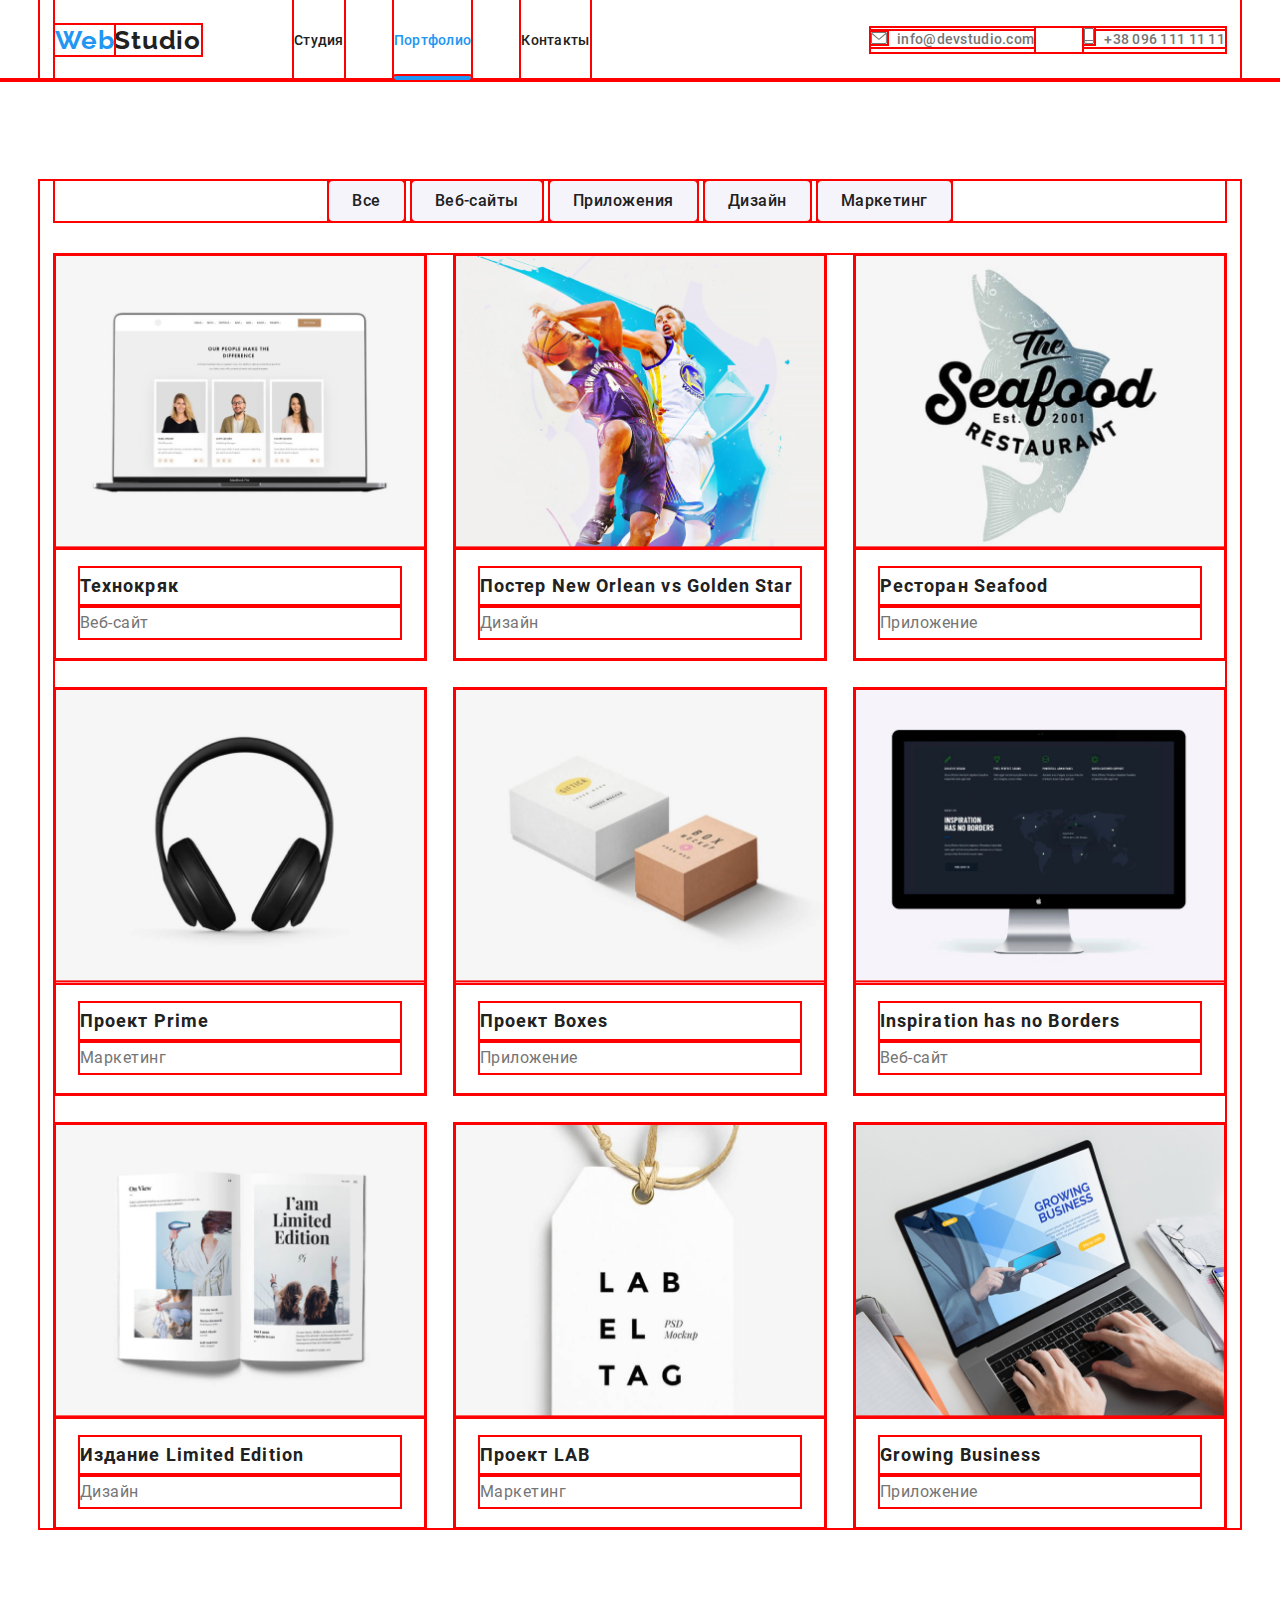
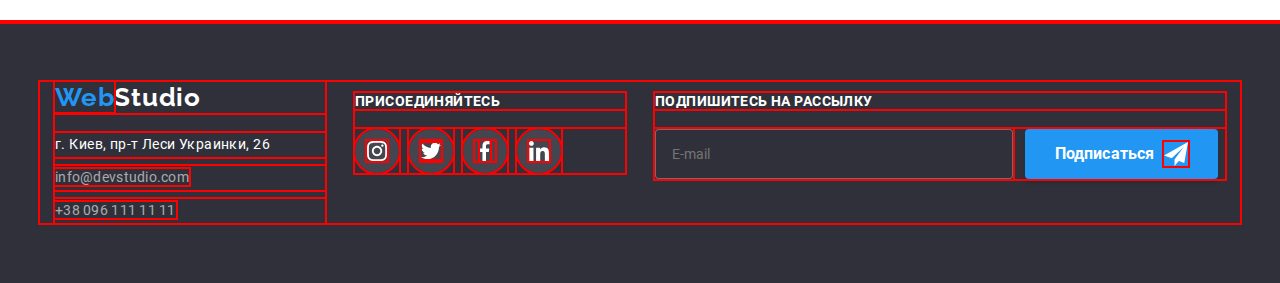
==== portfolio.html @ 328d0f69 "Завершает секции team, special, work" ====
<!DOCTYPE html>
<html lang="ru">

<head>
    <meta charset="UTF-8">
    <meta name="viewport" content="width=device-width, initial-scale=1.0">
    <title>Портфолио</title>
    <link href="https://fonts.googleapis.com/css2?family=Raleway:wght@700&display=swap" rel="stylesheet">
    <link rel="stylesheet"
        href="https://cdnjs.cloudflare.com/ajax/libs/modern-normalize/1.0.0/modern-normalize.min.css">
    <link rel="stylesheet" href="./css/portfolio.css">
</head>

<body>
    <header class="header">
        <div class="container header-container">
            <nav class="navigation">
                <a href="./index.html" class="logo"><span class="logo-accent">Web</span>Studio</a>
                <ul class="menu list">
                    <li class="menu-item"><a href="./index.html" class="link menu-link">Студия</a></li>
                    <li class="menu-item"><a href="" class="link menu-link current">Портфолио</a></li>
                    <li class="menu-item"><a href="#contact" class="link menu-link">Контакты</a></li>
                </ul>
            </nav>

            <ul class="list contact-list">
                <li class="contact-item"><a href="mailto:info@devstudio.com" class="link mail-link"><svg
                            class="mail-icon">
                            <use href="./icons/sprite.svg#icon-e-mail"></use>
                        </svg>info@devstudio.com</a></li>
                <li class="contact-item"><a href="tel:+380961111111" class="link tel-link"><svg class="tel-icon">
                            <use href="./icons/sprite.svg#icon-tel"></use>
                        </svg>+38 096 111 11 11</a></li>
            </ul>
        </div>
    </header>

    <main>
        <section class="portfolio-nav">
            <div class="container">
                <ul class="list portfolio-list">
                    <li class="portfolio-item"><button type="button" class="btn">Все</button></li>
                    <li class="portfolio-item"><button type="button" class="btn">Веб-сайты</button></li>
                    <li class="portfolio-item"><button type="button" class="btn">Приложения</button></li>
                    <li class="portfolio-item"><button type="button" class="btn">Дизайн</button></li>
                    <li class="portfolio-item"><button type="button" class="btn">Маркетинг</button></li>
                </ul>

                <h1 hidden>Проекты</h1>
                <ul class="list project-list">
                    <li class="project-item">
                        <a class="team-gallery" href="">
                            <div class="thumb">
                                <img src="./img/img-8.jpg" alt="" width="370" height="294">
                                <p class="text-overlay">Технокряк это современная площадка распространения коронавируса.
                                    Компании используют эту платформу для цифрового
                                    шпионажа и атак на защищённые сервера конкурентов.</p>
                            </div>
                            <div class="project-text">
                                <h2 class="project-title">Технокряк</h2>
                                <p class="project-position">Веб-сайт</p>
                            </div>
                        </a>
                    </li>
                    <li class="project-item">
                        <a class="team-gallery" href="">
                            <div class="thumb">
                                <img src="./img/img-9.jpg" alt="" width="370">
                                <p class="text-overlay">Технокряк это современная площадка распространения коронавируса.
                                    Компании используют эту платформу для цифрового
                                    шпионажа и атак на защищённые сервера конкурентов.</p>
                            </div>
                            <div class="project-text">
                                <h2 class="project-title">Постер New Orlean vs Golden Star</h2>
                                <p class="project-position">Дизайн</p>
                            </div>
                        </a>
                    </li>
                    <li class="project-item">
                        <a class="team-gallery" href="">
                            <div class="thumb">
                                <img src="./img/img-10.jpg" alt="" width="370">
                                <p class="text-overlay">Технокряк это современная площадка распространения коронавируса.
                                    Компании используют эту платформу для цифрового
                                    шпионажа и атак на защищённые сервера конкурентов.</p>
                            </div>
                            <div class="project-text">
                                <h2 class="project-title">Ресторан Seafood</h2>
                                <p class="project-position">Приложение</p>
                            </div>
                        </a>
                    </li>
                    <li class="project-item">
                        <a class="team-gallery" href="">
                            <div class="thumb">
                                <img src="./img/img-11.jpg" alt="" width="370">
                                <p class="text-overlay">Технокряк это современная площадка распространения коронавируса.
                                    Компании используют эту платформу для цифрового
                                    шпионажа и атак на защищённые сервера конкурентов.</p>
                            </div>
                            <div class="project-text">
                                <h2 class="project-title">Проект Prime</h2>
                                <p class="project-position">Маркетинг</p>
                            </div>
                        </a>
                    </li>
                    <li class="project-item">
                        <a class="team-gallery" href="">
                            <div class="thumb">
                                <img src="./img/img-12.jpg" alt="" width="370">
                                <p class="text-overlay">Технокряк это современная площадка распространения коронавируса.
                                    Компании используют эту платформу для цифрового
                                    шпионажа и атак на защищённые сервера конкурентов.</p>
                            </div>
                            <div class="project-text">
                                <h2 class="project-title">Проект Boxes</h2>
                                <p class="project-position">Приложение</p>
                            </div>
                        </a>
                    </li>
                    <li class="project-item">
                        <a class="team-gallery" href="">
                            <div class="thumb">
                                <img src="./img/img-13.jpg" alt="" width="370">
                                <p class="text-overlay">Технокряк это современная площадка распространения коронавируса.
                                    Компании используют эту платформу для цифрового
                                    шпионажа и атак на защищённые сервера конкурентов.</p>
                            </div>
                            <div class="project-text">
                                <h2 class="project-title">Inspiration has no Borders</h2>
                                <p class="project-position">Веб-сайт</p>
                            </div>
                        </a>
                    </li>
                    <li class="project-item">
                        <a class="team-gallery" href="">
                            <div class="thumb">
                                <img src="./img/img-14.jpg" alt="" width="370">
                                <p class="text-overlay">Технокряк это современная площадка распространения коронавируса.
                                    Компании используют эту платформу для цифрового
                                    шпионажа и атак на защищённые сервера конкурентов.</p>
                            </div>
                            <div class="project-text">
                                <h2 class="project-title">Издание Limited Edition</h2>
                                <p class="project-position">Дизайн</p>
                            </div>
                        </a>
                    </li>
                    <li class="project-item">
                        <a class="team-gallery" href="">
                            <div class="thumb">
                                <img src="./img/img-15.jpg" alt="" width="370">
                                <p class="text-overlay">Технокряк это современная площадка распространения коронавируса.
                                    Компании используют эту платформу для цифрового
                                    шпионажа и атак на защищённые сервера конкурентов.</p>
                            </div>
                            <div class="project-text">
                                <h2 class="project-title">Проект LAB</h2>
                                <p class="project-position">Маркетинг</p>
                            </div>
                        </a>
                    </li>
                    <li class="project-item">
                        <a class="team-gallery" href="">
                            <div class="thumb">
                                <img src="./img/img-16.jpg" alt="" width="370">
                                <p class="text-overlay">Технокряк это современная площадка распространения коронавируса.
                                    Компании используют эту платформу для цифрового
                                    шпионажа и атак на защищённые сервера конкурентов.</p>
                            </div>
                            <div class="project-text">
                                <h2 class="project-title">Growing Business</h2>
                                <p class="project-position">Приложение</p>
                            </div>
                        </a>
                    </li>
                </ul>
            </div>
        </section>
    </main>
    <footer class="dark-bg footer">
        <div class="container footer-container">
            <div class="footer-widget">
                <a href="./index.html" class="logo footer-logo"><span class="logo-accent">Web</span>Studio</a>
                <address id="contact">
                    <p class="address">г. Киев, пр-т Леси Украинки, 26</p>
                    <ul class="list footer-contact">
                        <li class="footer-contact-item"><a href="mailto:info@devstudio.com"
                                class="link mail-link">info@devstudio.com</a>
                        </li>
                        <li class="footer-contact-item"><a href="tel:+380961111111" class="link tel-link">+38 096 111 11
                                11</a>
                        </li>
                    </ul>

                </address>
            </div>
            <div class="footer-widget">
                <b class="join">присоединяйтесь</b>
                <ul class="list social-icons-footer">
                    <li class="social-icons-item">
                        <a class="social-icons-link-footer" href="https://instagram.com/" target="_blank"
                            rel="noopener noreferer" aria-label="Instagram">
                            <svg class="social-icons-svg-footer">
                                <use href="./icons/sprite.svg#icon-instagram"></use>
                            </svg>
                        </a>
                    </li>
                    <li class="social-icons-item">
                        <a class="social-icons-link-footer" href="https://twitter.com/" target="_blank"
                            rel="noopener noreferer" aria-label="Twitter">
                            <svg class="social-icons-svg-footer">
                                <use href="./icons/sprite.svg#icon-twitter"></use>
                            </svg>
                        </a>
                    </li>
                    <li class="social-icons-item">
                        <a class="social-icons-link-footer" href="https://facebook.com/" target="_blank"
                            rel="noopener noreferer" aria-label="Facebook">
                            <svg class="social-icons-svg-footer">
                                <use href="./icons/sprite.svg#icon-vector"></use>
                            </svg>
                        </a>
                    </li>
                    <li class="social-icons-item">
                        <a class="social-icons-link-footer" href="https://linkedin.com/" target="_blank"
                            rel="noopener noreferer" aria-label="Linkedin">
                            <svg class="social-icons-svg-footer">
                                <use href="./icons/sprite.svg#icon-linkedin"></use>
                            </svg>
                        </a>
                    </li>
                </ul>

            </div>
            <div class="footer-widget">

                <b class="join">ПОДПИШИТЕСЬ НА РАССЫЛКУ</b>

                <div class="wrap-form">
                    <form action="#" class="form-footer">
                        <input type="email" name="email" placeholder="E-mail" id="" class="input-footer">
                    </form>
                    <button class="button-footer">Подписаться
                    </button>
                </div>

            </div>
        </div>
    </footer>
</body>

</html>
---- css/portfolio.css ----
@font-face {
  font-family: "Roboto";
  font-style: normal;
  font-weight: 400;
  src: url("../fonts/Roboto/roboto-v20-latin_cyrillic-regular.eot");
  src: local("Roboto"), local("Roboto-Regular"), url("../fonts/Roboto/roboto-v20-latin_cyrillic-regular.eot?#iefix") format("embedded-opentype"), url("../fonts/Roboto/roboto-v20-latin_cyrillic-regular.woff2") format("woff2"), url("../fonts/Roboto/roboto-v20-latin_cyrillic-regular.woff") format("woff"), url("../fonts/Roboto/roboto-v20-latin_cyrillic-regular.ttf") format("truetype"), url("../fonts/Roboto/roboto-v20-latin_cyrillic-regular.svg#Roboto") format("svg");
}

/* roboto-500 - latin_cyrillic */
@font-face {
  font-family: "Roboto";
  font-style: normal;
  font-weight: 500;
  src: url("../fonts/Roboto/roboto-v20-latin_cyrillic-500.eot");
  src: local("Roboto Medium"), local("Roboto-Medium"), url("../fonts/Roboto/roboto-v20-latin_cyrillic-500.eot?#iefix") format("embedded-opentype"), url("../fonts/Roboto/roboto-v20-latin_cyrillic-500.woff2") format("woff2"), url("../fonts/Roboto/roboto-v20-latin_cyrillic-500.woff") format("woff"), url("../fonts/Roboto/roboto-v20-latin_cyrillic-500.ttf") format("truetype"), url("../fonts/Roboto/roboto-v20-latin_cyrillic-500.svg#Roboto") format("svg");
}

/* roboto-700 - latin_cyrillic */
@font-face {
  font-family: "Roboto";
  font-style: normal;
  font-weight: 700;
  src: url("../fonts/Roboto/roboto-v20-latin_cyrillic-700.eot");
  src: local("Roboto Bold"), local("Roboto-Bold"), url("../fonts/Roboto/roboto-v20-latin_cyrillic-700.eot?#iefix") format("embedded-opentype"), url("../fonts/Roboto/roboto-v20-latin_cyrillic-700.woff2") format("woff2"), url("../fonts/Roboto/roboto-v20-latin_cyrillic-700.woff") format("woff"), url("../fonts/Roboto/roboto-v20-latin_cyrillic-700.ttf") format("truetype"), url("../fonts/Roboto/roboto-v20-latin_cyrillic-700.svg#Roboto") format("svg");
}

/* roboto-900 - latin_cyrillic */
@font-face {
  font-family: "Roboto";
  font-style: normal;
  font-weight: 900;
  src: url("../fonts/Roboto/roboto-v20-latin_cyrillic-900.eot");
  src: local("Roboto Black"), local("Roboto-Black"), url("../fonts/Roboto/roboto-v20-latin_cyrillic-900.eot?#iefix") format("embedded-opentype"), url("../fonts/Roboto/roboto-v20-latin_cyrillic-900.woff2") format("woff2"), url("../fonts/Roboto/roboto-v20-latin_cyrillic-900.woff") format("woff"), url("../fonts/Roboto/roboto-v20-latin_cyrillic-900.ttf") format("truetype"), url("../fonts/Roboto/roboto-v20-latin_cyrillic-900.svg#Roboto") format("svg");
}

html {
  box-sizing: border-box;
}

*,
::before,
::after {
  box-sizing: inherit;
  outline: 2px solid red;
}

body {
  font-family: "Roboto", sans-serif;
  font-size: 14px;
  font-weight: 400;
  line-height: 1.714;
  letter-spacing: 0.03em;
  color: #757575;
}

h1,
h2,
h3,
p {
  margin-top: 0;
  margin-bottom: 0;
}

img {
  display: block;
  max-width: 100%;
  height: auto;
}

address {
  font-style: normal;
}

.container {
  width: 100%;
  padding-left: 15px;
  padding-right: 15px;
  margin-left: auto;
  margin-right: auto;
}

@media (min-width: 480px) {
  .container {
    width: 480px;
  }
}

@media (min-width: 768px) {
  .container {
    width: 768px;
  }
}

@media (min-width: 1200px) {
  .container {
    width: 1200px;
  }
}

.title {
  font-family: inherit;
  color: #212121;
}

.page-title {
  margin-bottom: 30px;
  font-size: 44px;
  font-weight: 900;
  line-height: 1.363;
  letter-spacing: 0.06em;
  text-transform: uppercase;
}

.item-title {
  margin-bottom: 10px;
  font-size: 16px;
  font-weight: 500;
  line-height: 1.187;
  letter-spacing: 0.03em;
  color: #212121;
}

.list {
  list-style: none;
  padding: 0;
  margin: 0;
}

.link {
  color: inherit;
  text-decoration: none;
}

.link:hover, .link:focus {
  transition: cubic-bezier(0.4, 0, 0.2, 1);
  transition-duration: 250ms;
  color: #2196f3;
}

.menu {
  display: flex;
  margin-left: 93px;
}

.menu-item:not(:last-child) {
  margin-right: 50px;
}

.menu-link {
  display: block;
  padding-top: 32px;
  padding-bottom: 32px;
  font-size: 14px;
  font-weight: 500;
  line-height: 1.142;
  letter-spacing: 0.02em;
  color: #212121;
}

.current {
  color: #2196f3;
  position: relative;
}

.current::after {
  content: "";
  display: block;
  width: 100%;
  height: 4px;
  border-radius: 2px;
  background-color: #2196f3;
  position: absolute;
  margin-left: auto;
  margin-right: auto;
  bottom: 0;
}

.btn {
  display: inline-block;
  padding: 6px 22px;
  border-radius: 4px;
  border: 1px solid transparent;
  font-family: inherit;
  font-size: 16px;
  font-weight: 500;
  line-height: 1.625;
  letter-spacing: 0.03em;
  text-align: center;
  color: #212121;
  background-color: #f5f4fa;
}

.btn:hover, .btn:focus {
  transition: cubic-bezier(0.4, 0, 0.2, 1);
  transition-duration: 250ms;
  color: #ffffff;
  background-color: #2196f3;
  outline: none;
  box-shadow: 0px 3px 1px rgba(0, 0, 0, 0.1), 0px 1px 2px rgba(0, 0, 0, 0.08), 0px 2px 2px rgba(0, 0, 0, 0.12);
}

.btn:active {
  transition: cubic-bezier(0.4, 0, 0.2, 1);
  transition-duration: 250ms;
  box-shadow: 0px 4px 4px rgba(0, 0, 0, 0.25);
  outline: none;
  color: #212121;
  background-color: #f5f4fa;
}

.logo {
  font-family: "Raleway", sans-serif;
  font-size: 26px;
  font-weight: 700;
  line-height: 1.192;
  letter-spacing: 0.03em;
  color: #212121;
  text-decoration: none;
}

.logo-accent {
  color: #2196f3;
}

.social-icons {
  display: flex;
  justify-content: center;
}

.social-icons-block {
  margin-right: 122px;
  margin-left: 122px;
  padding-bottom: 24px;
}

@media (min-width: 768px) {
  .social-icons-block {
    margin-right: 74px;
    margin-left: 74px;
  }
}

@media (min-width: 1200px) {
  .social-icons-block {
    margin-right: 32px;
    margin-left: 32px;
    padding-bottom: 30px;
  }
}

.social-icons-item:not(:last-child) {
  margin-right: 10px;
}

.social-icons-link {
  display: flex;
  justify-content: center;
  align-items: center;
  width: 44px;
  height: 44px;
  background-color: #ffffff;
  border-radius: 50%;
}

.social-icons-svg {
  width: 20px;
  height: 20px;
  fill: #afb1b8;
}

.social-icons-link:hover,
.social-icons-link:focus {
  transition: cubic-bezier(0.4, 0, 0.2, 1);
  transition-duration: 250ms;
  background-color: #2196f3;
}

.social-icons-link:hover .social-icons-svg,
.social-icons-link:focus .social-icons-svg {
  transition: cubic-bezier(0.4, 0, 0.2, 1);
  transition-duration: 250ms;
  fill: #ffffff;
}

.contact-list {
  display: flex;
}

.contact-item:not(:last-child) {
  margin-right: 50px;
}

.mail-link,
.tel-link {
  font-size: 14px;
  font-weight: 500;
  line-height: 1.142;
  letter-spacing: 0.02em;
}

.mail-icon {
  display: inline-flex;
  justify-content: center;
  align-items: center;
  margin-right: 10px;
  margin-top: auto;
  margin-bottom: auto;
  width: 16px;
  height: 12px;
  fill: #757575;
}

.tel-icon {
  display: inline-flex;
  justify-content: center;
  align-items: center;
  margin-right: 10px;
  margin-top: auto;
  margin-bottom: auto;
  width: 10px;
  height: 16px;
  fill: #757575;
}

.contact-item:hover,
.contact-item:focus {
  transition: cubic-bezier(0.4, 0, 0.2, 1);
  transition-duration: 250ms;
  fill: #2196f3;
}

.contact-item:hover .mail-icon,
.contact-item:focus .mail-icon {
  transition: cubic-bezier(0.4, 0, 0.2, 1);
  transition-duration: 250ms;
  fill: #2196f3;
}

.contact-item:hover .tel-icon,
.contact-item:focus .tel-icon {
  transition: cubic-bezier(0.4, 0, 0.2, 1);
  transition-duration: 250ms;
  fill: #2196f3;
}

section {
  padding-top: 60px;
  padding-bottom: 60px;
}

@media (min-width: 1200px) {
  section {
    padding-top: 94px;
    padding-bottom: 94px;
  }
}

.section.no-padding {
  padding-top: 0;
}

.section-title {
  margin-bottom: 30px;
  font-size: 28px;
  font-weight: 700;
  line-height: 1.178;
  letter-spacing: 0.03em;
  text-align: center;
}

@media (min-width: 1200px) {
  .section-title {
    margin-bottom: 50px;
    font-size: 36px;
    font-weight: 700;
    line-height: 1.666;
    letter-spacing: 0.03em;
    text-align: center;
  }
}

.header-container {
  display: flex;
  justify-content: flex-start;
  align-items: center;
}

.navigation {
  display: flex;
  align-items: center;
  margin-right: auto;
}

.portfolio-nav {
  background-color: #ffffff;
  border-top: 1px solid #ececec;
  padding-top: 100px;
}

.portfolio-list {
  display: flex;
  justify-content: center;
  align-items: center;
  margin-bottom: 34px;
}

.portfolio-item:not(:last-child) {
  margin-right: 8px;
}

.project-list {
  display: flex;
  flex-wrap: wrap;
}

.team-gallery {
  display: block;
  /* margin-bottom: 20px; */
  text-decoration: none;
}

.team-gallery:hover, .team-gallery:focus {
  box-shadow: 0px 1px 1px rgba(0, 0, 0, 0.12), 0px 4px 4px rgba(0, 0, 0, 0.06), 1px 4px 6px rgba(0, 0, 0, 0.16);
  transition: cubic-bezier(0.4, 0, 0.2, 1);
  transition-duration: 250ms;
}

.thumb {
  position: relative;
  overflow: hidden;
}

.text-overlay {
  position: absolute;
  margin: 0;
  padding: 63px 24px;
  top: 0;
  bottom: 0;
  width: 100%;
  height: 100%;
  transform: translateY(100%);
  /* transition: transform 250ms cubic-bezier(0.4, 0, 0.2, 1); */
  font-size: 18px;
  font-weight: 400;
  line-height: 1.56;
  letter-spacing: 0.03em;
  color: #ffffff;
}

.team-gallery:hover .text-overlay,
.team-gallery:focus .text-overlay {
  transform: translateY(0);
  transition: cubic-bezier(0.4, 0, 0.2, 1);
  transition-duration: 250ms;
  background-color: #2196f3;
}

.project-item {
  /* display: block; */
  width: calc((100% - 60px) / 3);
  margin-right: 30px;
  margin-bottom: 30px;
  border: 1px solid #eeeeee;
  background-color: #ffffff;
}

.project-item:nth-child(3n) {
  margin-right: 0;
}

.project-item:nth-last-child(-n + 3) {
  margin-bottom: 0;
}

.project-text {
  /* display: block; */
  padding: 20px 24px;
}

.project-title {
  margin-bottom: 4px;
  font-family: inherit;
  font-size: 18px;
  font-weight: 700;
  line-height: 2;
  letter-spacing: 0.06em;
  color: #212121;
}

.project-position {
  font-size: 16px;
  font-weight: 400;
  line-height: 1.87;
  letter-spacing: 0.03em;
  color: #757575;
}

.footer {
  padding-top: 60px;
  padding-bottom: 60px;
}

.footer-container {
  display: flex;
  align-items: baseline;
  justify-content: space-between;
}

.footer-widget {
  width: calc((50% - 45px) / 2);
}

.footer-widget:last-child {
  width: calc(50% - 15px);
}

.footer-logo {
  display: block;
  margin-bottom: 20px;
}

.address {
  margin: 0;
  margin-bottom: 9px;
}

.footer-contact .footer-contact-item:not(:last-child) {
  margin-bottom: 9px;
}

.join {
  display: block;
  margin-bottom: 20px;
  font-size: 14px;
  font-weight: 700;
  line-height: 1.142;
  letter-spacing: 0.03em;
  text-transform: uppercase;
  color: #ffffff;
}

.social-icons-footer {
  display: flex;
}

.social-icons-link-footer {
  display: flex;
  justify-content: center;
  align-items: center;
  width: 44px;
  height: 44px;
  background: rgba(255, 255, 255, 0.1);
  border-radius: 50%;
}

.social-icons-link-footer:hover, .social-icons-link-footer:focus {
  transition: cubic-bezier(0.4, 0, 0.2, 1);
  transition-duration: 250ms;
  background-color: #2196f3;
}

.social-icons-svg-footer {
  width: 20px;
  height: 20px;
  fill: #ffffff;
}

.dark-bg {
  background-color: #2f303a;
  color: #ffffff;
}

.dark-bg .page-title,
.dark-bg .btn,
.dark-bg .logo {
  color: #ffffff;
}

.dark-bg .mail-link,
.dark-bg .tel-link {
  font-weight: 400;
  color: rgba(255, 255, 255, 0.6);
}

.wrap-form {
  display: flex;
  align-items: center;
}

.form-footer {
  display: block;
  margin-right: 12px;
}

.input-footer {
  width: 358px;
  height: 50px;
  border: 1px solid rgba(255, 255, 255, 0.3);
  background-color: #2f303a;
  border-radius: 4px;
  padding-left: 16px;
  color: rgba(255, 255, 255, 0.6);
  outline: none;
}

.button-footer {
  display: inline-flex;
  align-items: center;
  cursor: pointer;
  height: 50px;
  padding-left: 30px;
  padding-right: 30px;
  background: #2196f3;
  border: 0;
  box-shadow: 0px 4px 4px rgba(0, 0, 0, 0.15);
  border-radius: 4px;
  color: #fff;
  font-size: 16px;
  font-weight: 700;
  line-height: 1.875;
  letter-spacing: 0.006em;
  text-align: center;
  outline: none;
}

.button-footer::after {
  content: "";
  display: inline-block;
  width: 24px;
  height: 24px;
  margin-left: 10px;
  margin-right: 0;
  background-image: url(../icons/gitignore.svg);
  background-size: contain;
  background-repeat: no-repeat;
}
/*# sourceMappingURL=portfolio.css.map */
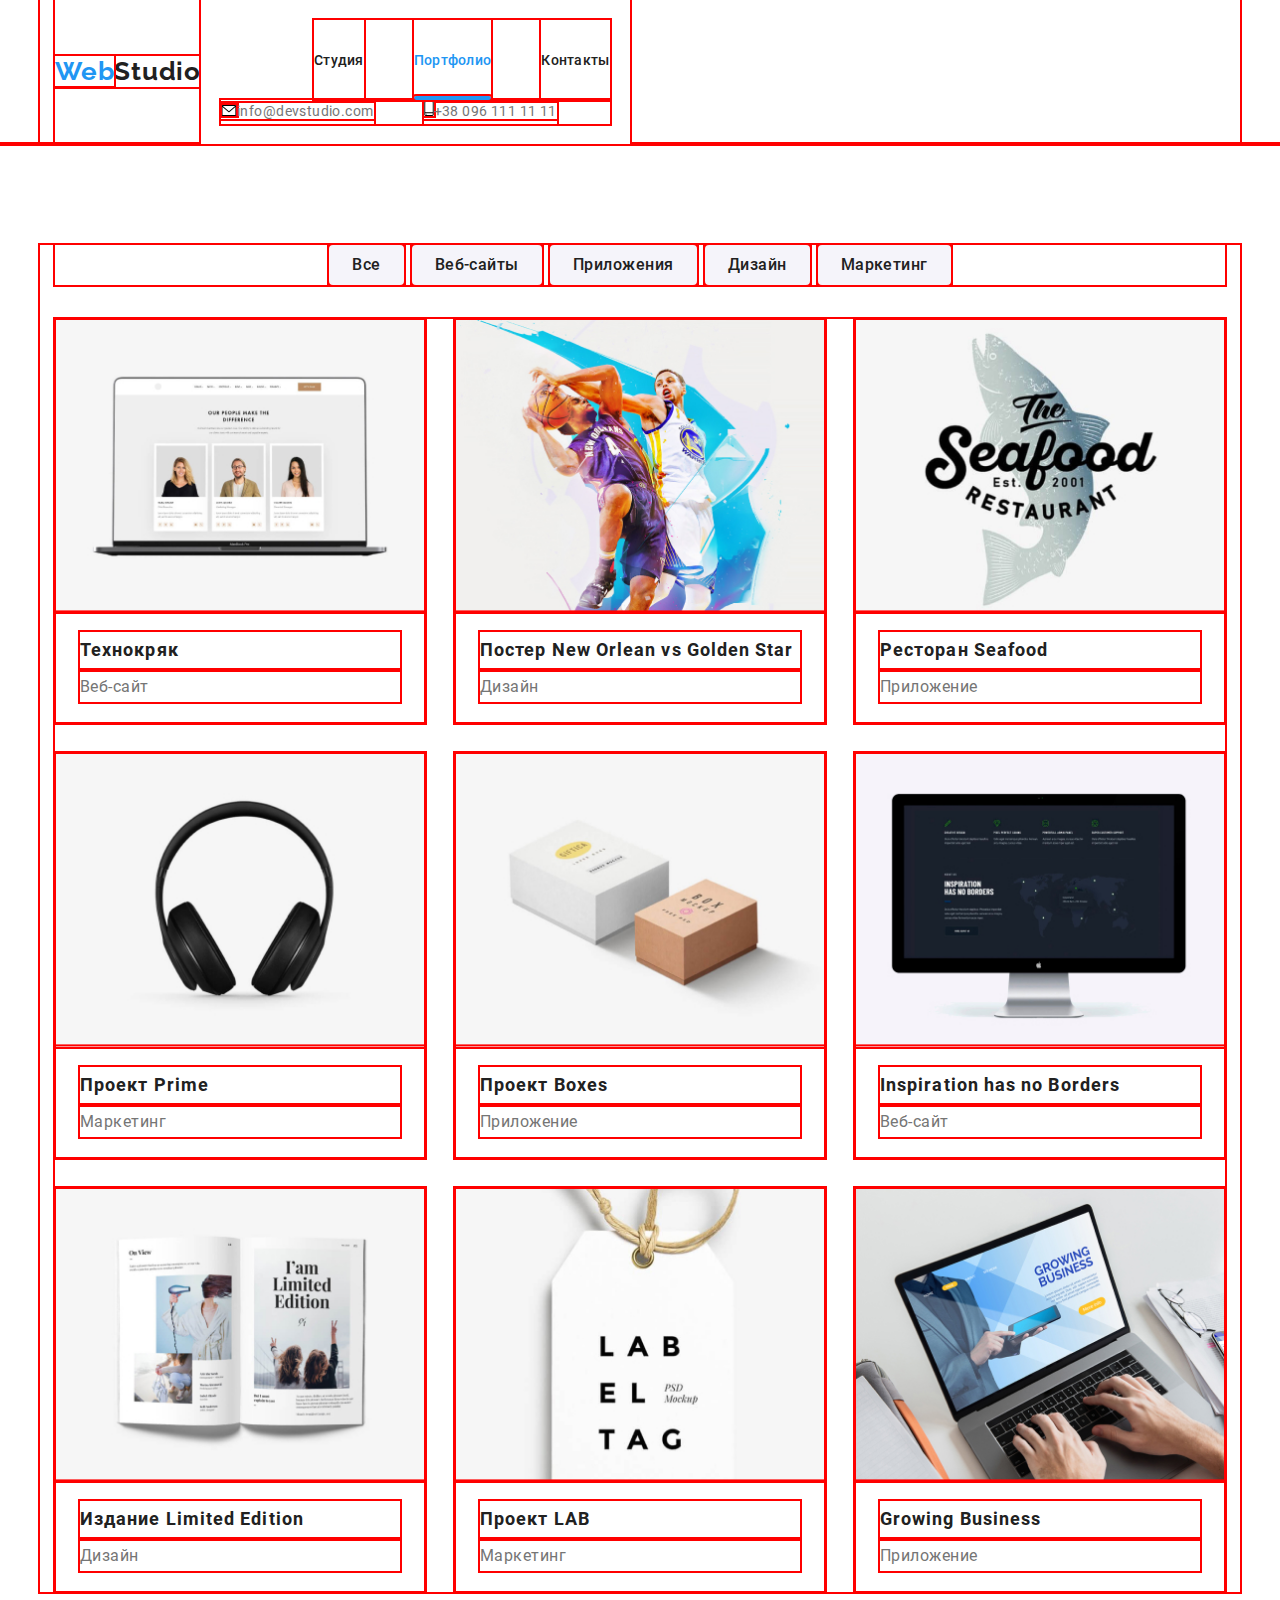
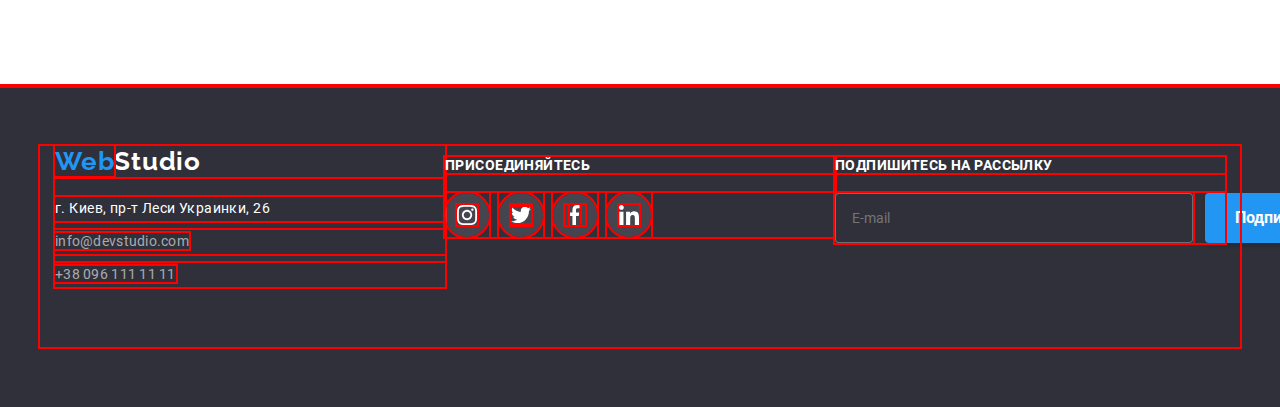
==== commit 7ffee5c2: "навигация" ====
--- a/portfolio.html
+++ b/portfolio.html
@@ -12,7 +12,7 @@
 </head>
 
 <body>
-    <header class="header">
+    <!-- <header class="header">
         <div class="container header-container">
             <nav class="navigation">
                 <a href="./index.html" class="logo"><span class="logo-accent">Web</span>Studio</a>
@@ -32,6 +32,39 @@
                             <use href="./icons/sprite.svg#icon-tel"></use>
                         </svg>+38 096 111 11 11</a></li>
             </ul>
+        </div>
+    </header> -->
+
+    <header class="header">
+        <div class="container header-container">
+            <nav class="navigation">
+                <a href="./index.html" class="logo"><span class="logo-accent">Web</span>Studio</a>
+                <button type="button" class="menu-button" data-menu-button aria-expanded="false">
+                    <svg class="burger-menu" aria-label="переключатель" width="24" height="18">
+                        <use class="icon-menu" width="24" height="16" href="./icons/sprite.svg#icon-menu"></use>
+                        <use class="icon-cross" width="18" height="18" href="./icons/sprite.svg#icon-close"></use>
+                    </svg>
+                </button>
+                <div class="menu-container" data-menu>
+                    <ul class="list menu">
+                        <li class="menu-item"><a href="" class="link menu-link ">Студия</a></li>
+                        <li class="menu-item"><a href="./portfolio.html" class="link menu-link current">Портфолио</a>
+                        </li>
+                        <li class="menu-item"><a href="#contact" class="link menu-link">Контакты</a></li>
+                    </ul>
+
+                    <ul class="list contact-list">
+                        <li class="contact-item"><a href="mailto:info@devstudio.com" class="link contact-link"><svg
+                                    class="contacts-icon" width="16" height="11">
+                                    <use href="./icons/sprite.svg#icon-e-mail"></use>
+                                </svg>info@devstudio.com</a></li>
+                        <li class="contact-item"><a href="tel:+380961111111" class="link contact-link"><svg
+                                    class="contacts-icon" width="10" height="15">
+                                    <use href="./icons/sprite.svg#icon-tel"></use>
+                                </svg>+38 096 111 11 11</a></li>
+                    </ul>
+                </div>
+            </nav>
         </div>
     </header>
 
@@ -248,6 +281,7 @@
             </div>
         </div>
     </footer>
+    <script src="./js/menu.js"></script>
 </body>
 
 </html>--- a/css/portfolio.css
+++ b/css/portfolio.css
@@ -103,12 +103,21 @@
 }
 
 .page-title {
+  font-size: 26px;
+  font-weight: 900;
+  line-height: 1.615;
+  letter-spacing: 0.06em;
   margin-bottom: 30px;
-  font-size: 44px;
-  font-weight: 900;
-  line-height: 1.363;
-  letter-spacing: 0.06em;
   text-transform: uppercase;
+}
+
+@media (min-width: 1200px) {
+  .page-title {
+    font-size: 44px;
+    font-weight: 900;
+    line-height: 1.363;
+    letter-spacing: 0.06em;
+  }
 }
 
 .item-title {
@@ -173,6 +182,61 @@
   margin-left: auto;
   margin-right: auto;
   bottom: 0;
+}
+
+.menu-button {
+  position: absolute;
+  display: inline-flex;
+  top: 10px;
+  right: 10px;
+  margin: 0;
+  padding: 10px;
+  border: 0;
+  text-align: center;
+  background-color: transparent;
+}
+
+@media (min-width: 768px) {
+  .menu-button {
+    display: none;
+  }
+}
+
+.icon-cross {
+  margin-top: 12px;
+  padding-bottom: 12px;
+}
+
+.menu-button .icon-cross {
+  display: none;
+}
+
+.menu-button.is-open .icon-cross {
+  display: block;
+}
+
+.menu-button.is-open .icon-menu {
+  display: none;
+}
+
+.menu-container {
+  background-color: #ffffff;
+  text-align: center;
+  padding: 20px;
+}
+
+.menu-container.is-open {
+  display: block;
+}
+
+@media screen and (max-width: 767px) {
+  .menu-container {
+    display: none;
+    position: absolute;
+    top: 100%;
+    width: 100%;
+    left: 0;
+  }
 }
 
 .btn {
@@ -380,12 +444,14 @@
 }
 
 .header-container {
+  position: relative;
   display: flex;
   justify-content: flex-start;
   align-items: center;
 }
 
 .navigation {
+  position: relative;
   display: flex;
   align-items: center;
   margin-right: auto;
@@ -496,22 +562,55 @@
 }
 
 .footer {
+  display: flex;
   padding-top: 60px;
   padding-bottom: 60px;
 }
 
-.footer-container {
-  display: flex;
-  align-items: baseline;
-  justify-content: space-between;
+@media screen and (max-width: 1199px) {
+  .footer-container {
+    text-align: center;
+  }
+}
+
+@media (max-width: 767px) {
+  .footer-container {
+    display: inline-block;
+  }
+}
+
+@media screen and (max-width: 1199px) and (min-width: 768px) {
+  .footer-container {
+    display: flex;
+    flex-wrap: wrap;
+    justify-content: center;
+  }
+}
+
+@media (min-width: 1200px) {
+  .footer-container {
+    display: flex;
+    align-items: baseline;
+    justify-content: space-between;
+  }
 }
 
 .footer-widget {
-  width: calc((50% - 45px) / 2);
-}
-
-.footer-widget:last-child {
-  width: calc(50% - 15px);
+  margin-bottom: 60px;
+}
+
+@media screen and (max-width: 1199px) and (min-width: 768px) {
+  .footer-widget {
+    display: inline-block;
+    flex-basis: calc(100% / 2);
+    margin-bottom: 60px;
+  }
+}
+
+@media (min-width: 1200px) {
+  .footer-widget {
+    width: calc(100% / 3);
+  }
 }
 
 .footer-logo {
@@ -521,11 +620,23 @@
 
 .address {
   margin: 0;
-  margin-bottom: 9px;
-}
-
-.footer-contact .footer-contact-item:not(:last-child) {
-  margin-bottom: 9px;
+  margin-bottom: 8px;
+}
+
+@media (min-width: 1200px) {
+  .address {
+    margin-bottom: 9px;
+  }
+}
+
+.footer-contact-item:not(:last-child) {
+  margin-bottom: 8px;
+}
+
+@media (min-width: 1200px) {
+  .footer-contact-item:not(:last-child) {
+    margin-bottom: 9px;
+  }
 }
 
 .join {
@@ -543,6 +654,12 @@
   display: flex;
 }
 
+@media screen and (max-width: 1199px) {
+  .social-icons-footer {
+    justify-content: center;
+  }
+}
+
 .social-icons-link-footer {
   display: flex;
   justify-content: center;
@@ -565,6 +682,14 @@
   fill: #ffffff;
 }
 
+@media screen and (max-width: 1199px) and (min-width: 768px) {
+  .footer-widget-form {
+    display: inline-block;
+    width: 450px;
+    align-items: center;
+  }
+}
+
 .dark-bg {
   background-color: #2f303a;
   color: #ffffff;
@@ -582,18 +707,32 @@
   color: rgba(255, 255, 255, 0.6);
 }
 
-.wrap-form {
-  display: flex;
-  align-items: center;
+@media (min-width: 1200px) {
+  .wrap-form {
+    display: flex;
+    align-items: center;
+  }
 }
 
 .form-footer {
   display: block;
-  margin-right: 12px;
+}
+
+@media (max-width: 767px) {
+  .form-footer {
+    width: 100%;
+    margin-bottom: 20px;
+  }
+}
+
+@media (min-width: 1200px) {
+  .form-footer {
+    margin-right: 12px;
+  }
 }
 
 .input-footer {
-  width: 358px;
+  width: 100%;
   height: 50px;
   border: 1px solid rgba(255, 255, 255, 0.3);
   background-color: #2f303a;
@@ -601,6 +740,12 @@
   padding-left: 16px;
   color: rgba(255, 255, 255, 0.6);
   outline: none;
+}
+
+@media (min-width: 1200px) {
+  .input-footer {
+    width: 358px;
+  }
 }
 
 .button-footer {
@@ -634,4 +779,25 @@
   background-size: contain;
   background-repeat: no-repeat;
 }
+
+@media (min-width: 1200px) {
+  .footer-tablet {
+    display: flex;
+    align-items: baseline;
+    justify-content: space-between;
+  }
+}
+
+@media screen and (max-width: 1199px) and (min-width: 768px) {
+  .footer-tablet {
+    display: flex;
+    justify-content: center;
+  }
+}
+
+@media (min-width: 768px) {
+  .footer-container.footer-widget {
+    width: calc(100% / 2);
+  }
+}
 /*# sourceMappingURL=portfolio.css.map */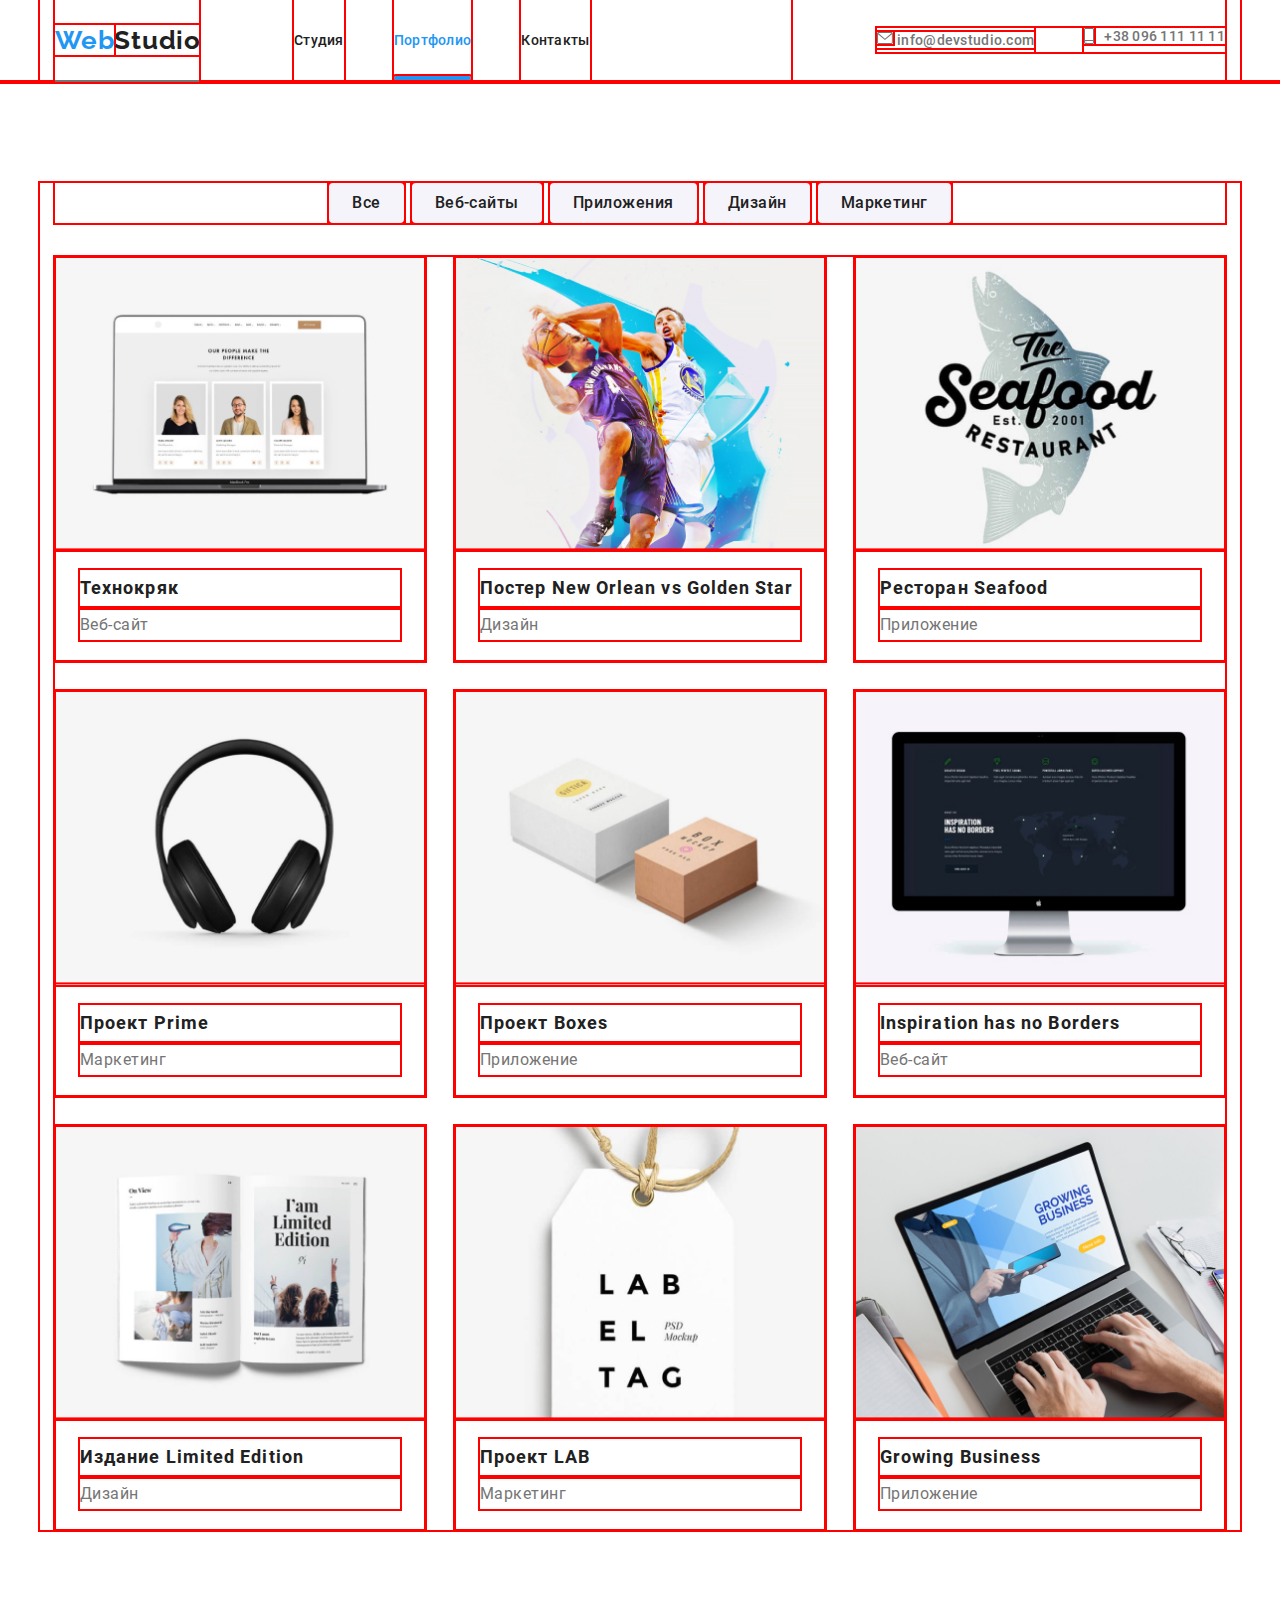
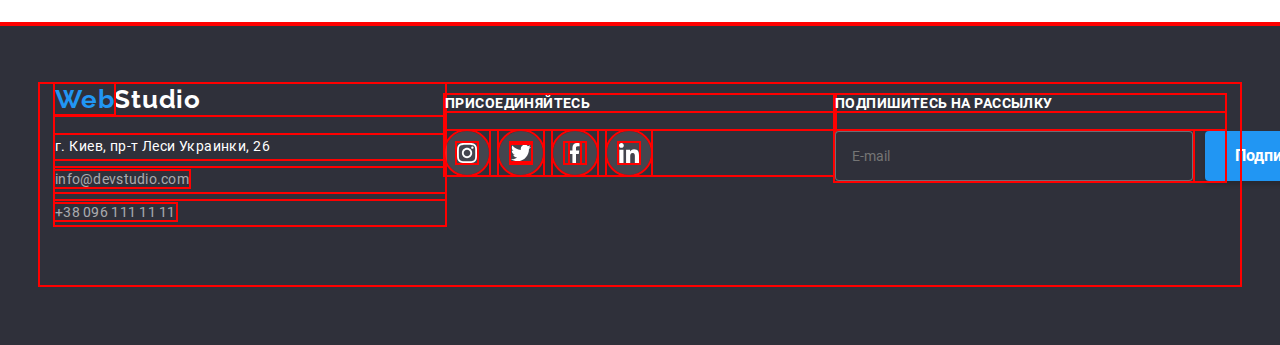
==== commit a915b7ee: "Недоконец" ====
--- a/portfolio.html
+++ b/portfolio.html
@@ -12,61 +12,45 @@
 </head>
 
 <body>
-    <!-- <header class="header">
-        <div class="container header-container">
-            <nav class="navigation">
-                <a href="./index.html" class="logo"><span class="logo-accent">Web</span>Studio</a>
-                <ul class="menu list">
-                    <li class="menu-item"><a href="./index.html" class="link menu-link">Студия</a></li>
-                    <li class="menu-item"><a href="" class="link menu-link current">Портфолио</a></li>
-                    <li class="menu-item"><a href="#contact" class="link menu-link">Контакты</a></li>
-                </ul>
-            </nav>
-
-            <ul class="list contact-list">
-                <li class="contact-item"><a href="mailto:info@devstudio.com" class="link mail-link"><svg
-                            class="mail-icon">
-                            <use href="./icons/sprite.svg#icon-e-mail"></use>
-                        </svg>info@devstudio.com</a></li>
-                <li class="contact-item"><a href="tel:+380961111111" class="link tel-link"><svg class="tel-icon">
-                            <use href="./icons/sprite.svg#icon-tel"></use>
-                        </svg>+38 096 111 11 11</a></li>
-            </ul>
-        </div>
-    </header> -->
-
     <header class="header">
         <div class="container header-container">
             <nav class="navigation">
                 <a href="./index.html" class="logo"><span class="logo-accent">Web</span>Studio</a>
                 <button type="button" class="menu-button" data-menu-button aria-expanded="false">
-                    <svg class="burger-menu" aria-label="переключатель" width="24" height="18">
-                        <use class="icon-menu" width="24" height="16" href="./icons/sprite.svg#icon-menu"></use>
-                        <use class="icon-cross" width="18" height="18" href="./icons/sprite.svg#icon-close"></use>
+                    <svg class="burger-menu" aria-label="переключатель" width="24" height="19"
+                        aria-controls="menu-container">
+                        <use class="icon-menu" href="./icons/sprite.svg#icon-menu"></use>
+                        <use class="icon-cross" width="19" height="19" href="./icons/sprite.svg#icon-close"></use>
                     </svg>
                 </button>
-                <div class="menu-container" data-menu>
-                    <ul class="list menu">
-                        <li class="menu-item"><a href="" class="link menu-link ">Студия</a></li>
-                        <li class="menu-item"><a href="./portfolio.html" class="link menu-link current">Портфолио</a>
-                        </li>
-                        <li class="menu-item"><a href="#contact" class="link menu-link">Контакты</a></li>
-                    </ul>
-
-                    <ul class="list contact-list">
-                        <li class="contact-item"><a href="mailto:info@devstudio.com" class="link contact-link"><svg
-                                    class="contacts-icon" width="16" height="11">
-                                    <use href="./icons/sprite.svg#icon-e-mail"></use>
-                                </svg>info@devstudio.com</a></li>
-                        <li class="contact-item"><a href="tel:+380961111111" class="link contact-link"><svg
-                                    class="contacts-icon" width="10" height="15">
-                                    <use href="./icons/sprite.svg#icon-tel"></use>
-                                </svg>+38 096 111 11 11</a></li>
-                    </ul>
+                <div class="menu-container" id="menu-container" data-menu>
+
+                    <div class="menu-navigation">
+                        <ul class="list menu">
+                            <li class="menu-item"><a href="./index.html" class="link menu-link">Студия</a></li>
+                            <li class="menu-item"><a href="./portfolio.html"
+                                    class="link menu-link current">Портфолио</a></li>
+                            <li class="menu-item"><a href="#contact" class="link menu-link">Контакты</a></li>
+                        </ul>
+                    </div>
+                    <div class="menu-contacts">
+                        <ul class="list contact-list">
+                            <li class="contact-item"><a href="mailto:info@devstudio.com" class="link mail-link"><svg
+                                        class="mail-icon">
+                                        <use href="./icons/sprite.svg#icon-e-mail"></use>
+                                    </svg>info@devstudio.com</a></li>
+                            <li class="contact-item"><a href="tel:+380961111111" class="link tel-link"><svg
+                                        class="tel-icon">
+                                        <use href="./icons/sprite.svg#icon-tel"></use>
+                                    </svg>+38 096 111 11 11</a></li>
+                        </ul>
+                    </div>
                 </div>
             </nav>
         </div>
     </header>
+
+
 
     <main>
         <section class="portfolio-nav">
--- a/css/portfolio.css
+++ b/css/portfolio.css
@@ -63,7 +63,7 @@
 
 img {
   display: block;
-  max-width: 100%;
+  width: 100%;
   height: auto;
 }
 
@@ -146,19 +146,29 @@
   color: #2196f3;
 }
 
-.menu {
-  display: flex;
-  margin-left: 93px;
-}
-
-.menu-item:not(:last-child) {
-  margin-right: 50px;
+@media (min-width: 768px) {
+  .menu {
+    display: flex;
+    margin-left: 88px;
+  }
+}
+
+@media (min-width: 1200px) {
+  .menu {
+    margin-left: 93px;
+  }
+}
+
+@media (min-width: 768px) {
+  .menu-item:not(:last-child) {
+    margin-right: 50px;
+  }
 }
 
 .menu-link {
   display: block;
-  padding-top: 32px;
-  padding-bottom: 32px;
+  padding-top: 0;
+  padding-bottom: 40px;
   font-size: 14px;
   font-weight: 500;
   line-height: 1.142;
@@ -166,9 +176,17 @@
   color: #212121;
 }
 
+@media (min-width: 768px) {
+  .menu-link {
+    padding-top: 32px;
+    padding-bottom: 32px;
+  }
+}
+
 .current {
   color: #2196f3;
   position: relative;
+  display: inline-block;
 }
 
 .current::after {
@@ -185,7 +203,6 @@
 }
 
 .menu-button {
-  position: absolute;
   display: inline-flex;
   top: 10px;
   right: 10px;
@@ -219,14 +236,24 @@
   display: none;
 }
 
+.burger-menu.is-open .icon-cross {
+  display: block;
+  fill: #757575;
+}
+
+.burger-menu.is-open .icon-cross:hover, .burger-menu.is-open .icon-cross:focus {
+  fill: #2196f3;
+}
+
+.menu-button:hover .icon-cross,
+.menu-button:hover .icon-menu {
+  fill: #2196f3;
+}
+
 .menu-container {
+  z-index: 1;
   background-color: #ffffff;
   text-align: center;
-  padding: 20px;
-}
-
-.menu-container.is-open {
-  display: block;
 }
 
 @media screen and (max-width: 767px) {
@@ -236,6 +263,63 @@
     top: 100%;
     width: 100%;
     left: 0;
+  }
+  .menu-container.is-open {
+    display: block;
+  }
+}
+
+@media (min-width: 768px) {
+  .menu-container {
+    width: 100%;
+  }
+}
+
+@media (min-width: 768px) {
+  .menu-container {
+    display: flex;
+    justify-content: space-between;
+  }
+}
+
+@media screen and (max-width: 1119px) and (min-width: 768px) {
+  .menu-container {
+    align-items: center;
+  }
+}
+
+.menu-navigation {
+  text-align: center;
+}
+
+@media screen and (max-width: 767px) {
+  .menu-navigation {
+    margin-bottom: 60px;
+    margin-top: 60px;
+  }
+}
+
+@media screen and (max-width: 1119px) {
+  .menu-navigation {
+    width: 100%;
+  }
+}
+
+.menu-contacts {
+  align-items: center;
+}
+
+@media (min-width: 768px) {
+  .menu-contacts {
+    display: inline-flex;
+    padding-top: 21px;
+    padding-bottom: 21px;
+  }
+}
+
+@media (min-width: 1200px) {
+  .menu-contacts {
+    display: flex;
   }
 }
 
@@ -273,6 +357,7 @@
 }
 
 .logo {
+  display: inline-flex;
   font-family: "Raleway", sans-serif;
   font-size: 26px;
   font-weight: 700;
@@ -346,20 +431,75 @@
   fill: #ffffff;
 }
 
-.contact-list {
-  display: flex;
-}
-
-.contact-item:not(:last-child) {
-  margin-right: 50px;
+@media (min-width: 768px) {
+  .contact-list {
+    margin-top: 0;
+    text-align: left;
+  }
+}
+
+@media (min-width: 1200px) {
+  .contact-list {
+    display: flex;
+    margin-left: 84px;
+  }
+}
+
+@media (min-width: 1200px) {
+  .contact-item:not(:last-child) {
+    margin-right: 50px;
+  }
 }
 
 .mail-link,
 .tel-link {
-  font-size: 14px;
+  display: inline-flex;
+  font-size: 18px;
   font-weight: 500;
-  line-height: 1.142;
+  line-height: 1.166;
   letter-spacing: 0.02em;
+}
+
+@media (min-width: 768px) {
+  .mail-link,
+  .tel-link {
+    font-size: 12px;
+    font-weight: 500;
+    line-height: 1.166;
+    letter-spacing: 0.02em;
+  }
+}
+
+@media (min-width: 1200px) {
+  .mail-link,
+  .tel-link {
+    font-size: 14px;
+    font-weight: 500;
+    line-height: 1.142;
+    letter-spacing: 0.02em;
+  }
+}
+
+@media screen and (max-widt: 767px) {
+  .mail-link:first-child {
+    margin-bottom: 16px;
+  }
+}
+
+@media screen and (max-width: 1199px) {
+  .mail-link:first-child {
+    margin-bottom: 10px;
+  }
+}
+
+.mail-link .mail-icon {
+  margin-right: 4px;
+}
+
+@media (min-width: 768px) {
+  .mail-link .mail-icon {
+    margin-top: 0;
+  }
 }
 
 .mail-icon {
@@ -451,10 +591,12 @@
 }
 
 .navigation {
-  position: relative;
   display: flex;
   align-items: center;
   margin-right: auto;
+  justify-content: space-between;
+  width: 100%;
+  border-bottom: 2px solid #757575;
 }
 
 .portfolio-nav {
@@ -468,6 +610,21 @@
   justify-content: center;
   align-items: center;
   margin-bottom: 34px;
+}
+
+@media screen and (max-width: 767px) {
+  .portfolio-list {
+    display: flex;
+    flex-wrap: wrap;
+    justify-content: start;
+    margin-bottom: 25px;
+  }
+}
+
+@media screen and (max-width: 767px) {
+  .portfolio-item {
+    margin-bottom: 15px;
+  }
 }
 
 .portfolio-item:not(:last-child) {
@@ -522,20 +679,43 @@
 }
 
 .project-item {
-  /* display: block; */
-  width: calc((100% - 60px) / 3);
-  margin-right: 30px;
+  width: 100%;
+  margin: 0;
   margin-bottom: 30px;
-  border: 1px solid #eeeeee;
-  background-color: #ffffff;
-}
-
-.project-item:nth-child(3n) {
-  margin-right: 0;
-}
-
-.project-item:nth-last-child(-n + 3) {
+}
+
+.project-item:last-child {
   margin-bottom: 0;
+}
+
+@media screen and (min-width: 768px) and (max-width: 1199px) {
+  .project-item {
+    width: calc((100% - 30px) / 2);
+    margin-right: 30px;
+    margin-bottom: 30px;
+  }
+  .project-item:nth-child(2n) {
+    margin-right: 0;
+  }
+  .project-item:nth-last-child(-n + 2) {
+    margin-bottom: 0;
+  }
+}
+
+@media (min-width: 1200px) {
+  .project-item {
+    width: calc((100% - 60px) / 3);
+    margin-right: 30px;
+    margin-bottom: 30px;
+    border: 1px solid #eeeeee;
+    background-color: #ffffff;
+  }
+  .project-item:nth-child(3n) {
+    margin-right: 0;
+  }
+  .project-item:nth-last-child(-n + 3) {
+    margin-bottom: 0;
+  }
 }
 
 .project-text {
